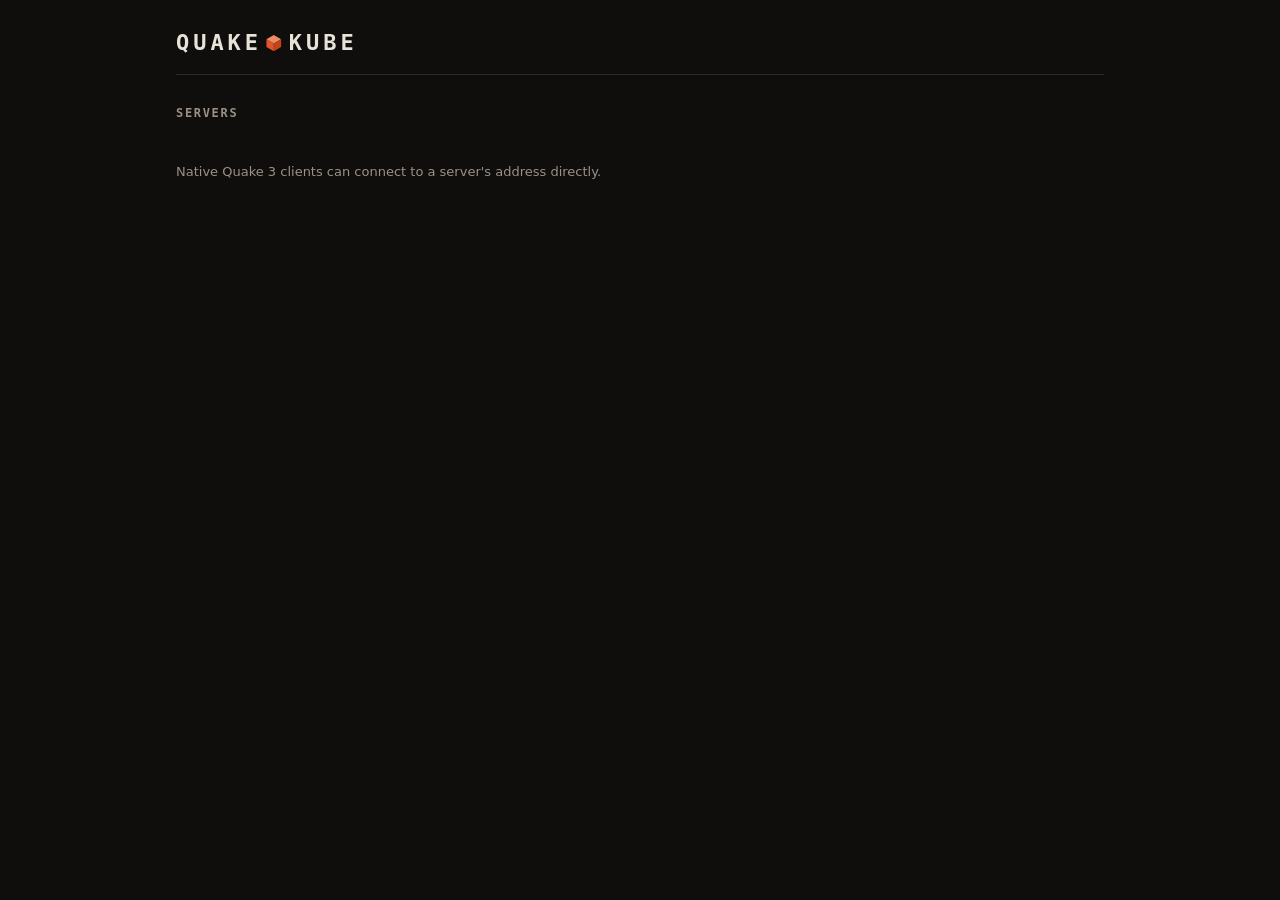
==== controllers/static/index.html @ 39dba01a "ci: cache nix builds in Cachix, and move server creation into a dialog CI caches its nix builds in C" ====
<!DOCTYPE html>
<html lang="en">
  <head>
    <meta charset="utf-8">
    <meta name="viewport" content="width=device-width, initial-scale=1">
    <title>Quake Kube</title>
    <link rel="icon" href="data:image/svg+xml,%3Csvg xmlns='http://www.w3.org/2000/svg' viewBox='0 0 24 24'%3E%3Cpath d='M12 1.5 22 7.25 12 13 2 7.25Z' fill='%23f08a62'/%3E%3Cpath d='M2 7.25 12 13v10.5L2 17.75Z' fill='%23e0562b'/%3E%3Cpath d='M22 7.25v10.5L12 23.5V13Z' fill='%23c2421c'/%3E%3C/svg%3E">
    <style>
      :root {
        --bg: #0f0e0c;
        --panel: #181613;
        --line: #2e2924;
        --text: #e8e2d9;
        --muted: #9a9086;
        --accent: #e0562b;
        --accent-strong: #c2421c;
        --ok: #7dbb5a;
        --wait: #d9a441;
        --mono: ui-monospace, "SF Mono", Menlo, Consolas, monospace;
      }
      * {
        box-sizing: border-box;
      }
      [hidden] {
        display: none !important;
      }
      body {
        margin: 0;
        font: 15px/1.45 system-ui, sans-serif;
        color: var(--text);
        background: var(--bg);
      }
      main {
        max-width: 960px;
        margin: 0 auto;
        padding: 32px 16px 64px;
      }
      header {
        display: flex;
        flex-wrap: wrap;
        align-items: center;
        justify-content: space-between;
        gap: 16px;
        padding-bottom: 20px;
        border-bottom: 1px solid var(--line);
      }
      h1 {
        margin: 0;
        font: 700 22px/1 var(--mono);
        letter-spacing: 0.18em;
        text-transform: uppercase;
      }
      h1 .cube {
        width: 0.8em;
        height: 0.8em;
        margin: 0 0.3em 0 0.12em;
        vertical-align: -0.05em;
      }
      h2 {
        margin: 32px 0 12px;
        font: 600 12px/1 var(--mono);
        letter-spacing: 0.14em;
        text-transform: uppercase;
        color: var(--muted);
      }
      .header-actions {
        display: flex;
        margin-left: auto;
        flex-wrap: wrap;
        align-items: center;
        justify-content: flex-end;
        gap: 12px 18px;
      }
      .count {
        display: flex;
        flex-wrap: wrap;
        justify-content: flex-end;
        gap: 4px 18px;
        font: 13px var(--mono);
        color: var(--muted);
      }
      .servers {
        display: grid;
        gap: 8px;
      }
      .server {
        display: grid;
        grid-template-columns: minmax(0, 1fr) auto;
        gap: 12px 24px;
        align-items: center;
        padding: 16px;
        background: var(--panel);
        border: 1px solid var(--line);
        border-left: 3px solid var(--line);
      }
      .server.ready {
        border-left-color: var(--accent);
      }
      .server .title {
        display: flex;
        align-items: center;
        gap: 10px;
        font-weight: 600;
        font-size: 17px;
        overflow-wrap: anywhere;
      }
      .dot {
        flex: none;
        width: 8px;
        height: 8px;
        border-radius: 50%;
        background: var(--wait);
      }
      .ready .dot {
        background: var(--ok);
      }
      .details {
        display: flex;
        flex-wrap: wrap;
        gap: 4px 18px;
        margin-top: 6px;
        font: 13px var(--mono);
        color: var(--muted);
      }
      .details b {
        font-weight: 500;
        color: var(--text);
      }
      .actions {
        display: flex;
        gap: 8px;
      }
      button,
      .button {
        display: inline-block;
        padding: 9px 16px;
        font: 600 13px/1 system-ui, sans-serif;
        letter-spacing: 0.06em;
        text-transform: uppercase;
        text-decoration: none;
        color: #fff;
        background: var(--accent-strong);
        border: 1px solid transparent;
        cursor: pointer;
      }
      button:hover,
      .button:hover {
        background: var(--accent);
      }
      .button.disabled {
        pointer-events: none;
        opacity: 0.4;
      }
      button.secondary {
        color: var(--muted);
        background: transparent;
        border-color: var(--line);
      }
      button.secondary:hover {
        color: var(--text);
        border-color: var(--muted);
        background: transparent;
      }
      .empty {
        padding: 24px 16px;
        color: var(--muted);
        border: 1px dashed var(--line);
      }
      dialog {
        width: min(560px, calc(100vw - 32px));
        padding: 0;
        color: var(--text);
        background: var(--panel);
        border: 1px solid var(--line);
        border-top: 3px solid var(--accent);
      }
      dialog::backdrop {
        background: rgba(15, 14, 12, 0.8);
      }
      dialog h2 {
        margin: 0;
        padding: 20px 20px 0;
      }
      form {
        display: grid;
        grid-template-columns: repeat(auto-fit, minmax(160px, 1fr));
        gap: 12px;
        padding: 16px 20px 20px;
      }
      label {
        display: grid;
        gap: 6px;
        font: 12px var(--mono);
        letter-spacing: 0.06em;
        text-transform: uppercase;
        color: var(--muted);
      }
      input,
      select {
        width: 100%;
        padding: 9px 10px;
        font: 15px system-ui, sans-serif;
        color: var(--text);
        background: var(--bg);
        border: 1px solid var(--line);
        border-radius: 0;
      }
      input:focus,
      select:focus {
        outline: 2px solid var(--accent);
        outline-offset: -1px;
      }
      .form-actions {
        grid-column: 1 / -1;
        display: flex;
        justify-content: flex-end;
        gap: 8px;
        margin-top: 4px;
      }
      .error {
        grid-column: 1 / -1;
        margin: 0;
        color: var(--accent);
      }
      .error:empty {
        display: none;
      }
      .hint {
        margin: 32px 0 0;
        font-size: 13px;
        color: var(--muted);
      }
      code {
        font-family: var(--mono);
        color: var(--text);
      }
      @media (max-width: 560px) {
        .server {
          grid-template-columns: 1fr;
        }
      }
    </style>
  </head>
  <body>
    <main>
      <header>
        <h1>Quake<svg class="cube" viewBox="0 0 24 24" aria-hidden="true"><path d="M12 1.5 22 7.25 12 13 2 7.25Z" fill="#f08a62"/><path d="M2 7.25 12 13v10.5L2 17.75Z" fill="var(--accent)"/><path d="M22 7.25v10.5L12 23.5V13Z" fill="var(--accent-strong)"/></svg>Kube</h1>
        <div class="header-actions">
          <div class="count"><span id="user"></span><span id="count"></span></div>
          <button id="create-open" hidden>Create server</button>
        </div>
      </header>

      <h2>Servers</h2>
      <div class="servers" id="servers"></div>

      <dialog id="create" aria-labelledby="create-title">
        <h2 id="create-title">New server</h2>
        <form id="create-form">
          <label>Name <input name="name" required pattern="[a-z0-9]([a-z0-9\-]*[a-z0-9])?" maxlength="40" placeholder="friday-night"></label>
          <label>Game <select name="preset" id="presets"></select></label>
          <label>Mode <select name="gameType" id="game-types"></select></label>
          <label>Map <select name="map" id="maps"></select></label>
          <label id="bots">Bots <input name="bots" type="number" min="0" max="16" value="2"></label>
          <label>Password <input name="password" type="password" placeholder="Optional"></label>
          <p class="error" id="create-error"></p>
          <div class="form-actions">
            <button type="button" class="secondary" id="create-cancel">Cancel</button>
            <button type="submit">Create</button>
          </div>
        </form>
      </dialog>

      <p class="hint">Native Quake 3 clients can connect to a server's address directly.</p>
    </main>

    <template id="server-template">
      <div class="server">
        <div>
          <div class="title"><span class="dot"></span><span class="name"></span></div>
          <div class="details"></div>
        </div>
        <div class="actions">
          <a class="button play">Play</a>
          <button class="secondary delete" hidden>Delete</button>
        </div>
      </div>
    </template>

    <script>
      const serversEl = document.getElementById("servers");
      const template = document.getElementById("server-template");

      function detail(label, value) {
        const span = document.createElement("span");
        span.append(label + " ");
        const b = document.createElement("b");
        b.textContent = value;
        span.append(b);
        return span;
      }

      function render(servers) {
        document.getElementById("count").textContent =
          `${servers.filter((s) => s.ready).length} of ${servers.length} running`;
        if (servers.length === 0) {
          serversEl.innerHTML = '<div class="empty">No servers yet.</div>';
          return;
        }
        serversEl.replaceChildren(
          ...servers.map((s) => {
            const el = template.content.firstElementChild.cloneNode(true);
            el.classList.toggle("ready", s.ready);
            el.querySelector(".name").textContent = s.hostname || s.name;
            const details = el.querySelector(".details");
            if (!s.ready) {
              details.append(detail("status", "starting"));
            } else {
              if (s.game) details.append(detail("game", s.game));
              if (s.map) details.append(detail("map", s.map));
              if (s.gameType) details.append(detail("mode", s.gameType));
              if (s.humans != null) {
                const bots = s.bots ? ` +${s.bots} bots` : "";
                details.append(detail("players", `${s.humans}/${s.maxPlayers}${bots}`));
              }
              if (s.address) details.append(detail("address", s.address));
              if (s.needsPassword) details.append(detail("password", "yes"));
            }
            if (s.owner) details.append(detail("owner", s.owner));
            const play = el.querySelector(".play");
            play.href = `/play/${s.namespace}/${s.name}/`;
            play.classList.toggle("disabled", !s.ready || s.map == null);
            const del = el.querySelector(".delete");
            del.hidden = !s.deletable;
            del.addEventListener("click", async () => {
              if (!confirm(`Delete ${s.name}? Anyone playing will be disconnected.`)) return;
              const response = await fetch(`/api/servers/${s.namespace}/${s.name}`, { method: "DELETE" });
              if (!response.ok) alert((await response.text()) || "Deleting the server failed.");
              refresh();
            });
            return el;
          }),
        );
      }

      async function refresh() {
        try {
          const response = await fetch("/api/servers");
          if (response.ok) render(await response.json());
        } catch {}
      }

      let presets = [];

      // Offers the chosen game's modes and maps.
      function showPreset() {
        const preset = presets.find((p) => p.name === document.getElementById("presets").value);
        document.getElementById("game-types").replaceChildren(
          ...preset.gameTypes.map((name) => new Option(name, name)),
        );
        document.getElementById("maps").replaceChildren(
          ...preset.maps.map((map) => new Option(map, map)),
        );
        const bots = document.getElementById("bots");
        bots.hidden = !preset.bots;
        bots.querySelector("input").disabled = !preset.bots;
      }

      async function setUpCreate() {
        const config = await (await fetch("/api/config")).json();
        if (config.user) document.getElementById("user").textContent = config.user;
        if (!config.canCreate) return;
        presets = config.presets;
        const select = document.getElementById("presets");
        select.replaceChildren(...presets.map((p) => new Option(p.title, p.name)));
        select.addEventListener("change", showPreset);
        showPreset();
        document.getElementById("create-open").hidden = false;
      }

      const dialog = document.getElementById("create");
      document.getElementById("create-open").addEventListener("click", () => {
        document.getElementById("create-error").textContent = "";
        dialog.showModal();
      });
      document.getElementById("create-cancel").addEventListener("click", () => dialog.close());
      // A click on the backdrop lands on the dialog itself, outside its contents.
      dialog.addEventListener("click", (event) => {
        if (event.target === dialog) dialog.close();
      });

      document.getElementById("create-form").addEventListener("submit", async (event) => {
        event.preventDefault();
        const form = event.target;
        const error = document.getElementById("create-error");
        const data = Object.fromEntries(new FormData(form));
        data.bots = Number(data.bots ?? 0);
        const response = await fetch("/api/servers", {
          method: "POST",
          headers: { "Content-Type": "application/json" },
          body: JSON.stringify(data),
        });
        if (response.ok) {
          error.textContent = "";
          form.reset();
          showPreset();
          dialog.close();
          refresh();
        } else {
          error.textContent = (await response.text()) || "Creating the server failed.";
        }
      });

      setUpCreate();
      refresh();
      setInterval(refresh, 5000);
    </script>
  </body>
</html>
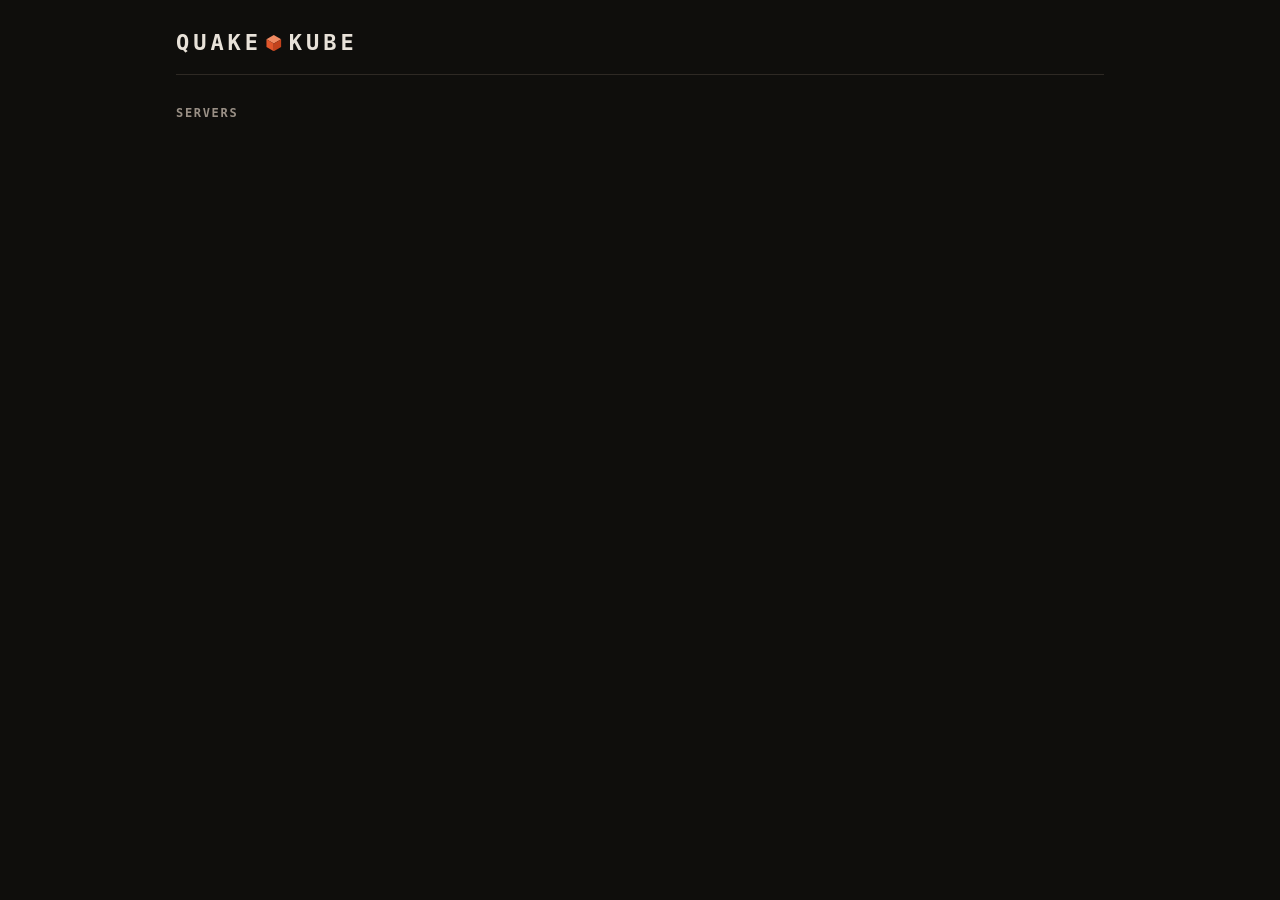
==== commit e910b1c9: "feat(web): accept any server name and confirm deletes in a dialog Servers can be called anything up " ====
--- a/controllers/static/index.html
+++ b/controllers/static/index.html
@@ -217,6 +217,11 @@
         gap: 8px;
         margin-top: 4px;
       }
+      .message {
+        grid-column: 1 / -1;
+        margin: 0;
+        overflow-wrap: anywhere;
+      }
       .error {
         grid-column: 1 / -1;
         margin: 0;
@@ -257,7 +262,7 @@
       <dialog id="create" aria-labelledby="create-title">
         <h2 id="create-title">New server</h2>
         <form id="create-form">
-          <label>Name <input name="name" required pattern="[a-z0-9]([a-z0-9\-]*[a-z0-9])?" maxlength="40" placeholder="friday-night"></label>
+          <label>Name <input name="name" required maxlength="64" placeholder="Friday Night"></label>
           <label>Game <select name="preset" id="presets"></select></label>
           <label>Mode <select name="gameType" id="game-types"></select></label>
           <label>Map <select name="map" id="maps"></select></label>
@@ -271,7 +276,19 @@
         </form>
       </dialog>
 
-      <p class="hint">Native Quake 3 clients can connect to a server's address directly.</p>
+      <dialog id="delete" aria-labelledby="delete-title">
+        <h2 id="delete-title">Delete server</h2>
+        <form id="delete-form">
+          <p class="message">Delete <b id="delete-name"></b>? Anyone playing will be disconnected.</p>
+          <p class="error" id="delete-error"></p>
+          <div class="form-actions">
+            <button type="button" class="secondary" id="delete-cancel">Cancel</button>
+            <button type="submit">Delete</button>
+          </div>
+        </form>
+      </dialog>
+
+      <p class="hint" id="native-hint" hidden>Native Quake 3 clients can connect to a server's address directly.</p>
     </main>
 
     <template id="server-template">
@@ -332,12 +349,7 @@
             play.classList.toggle("disabled", !s.ready || s.map == null);
             const del = el.querySelector(".delete");
             del.hidden = !s.deletable;
-            del.addEventListener("click", async () => {
-              if (!confirm(`Delete ${s.name}? Anyone playing will be disconnected.`)) return;
-              const response = await fetch(`/api/servers/${s.namespace}/${s.name}`, { method: "DELETE" });
-              if (!response.ok) alert((await response.text()) || "Deleting the server failed.");
-              refresh();
-            });
+            del.addEventListener("click", () => confirmDelete(s));
             return el;
           }),
         );
@@ -369,6 +381,7 @@
       async function setUpCreate() {
         const config = await (await fetch("/api/config")).json();
         if (config.user) document.getElementById("user").textContent = config.user;
+        document.getElementById("native-hint").hidden = !config.nativeClients;
         if (!config.canCreate) return;
         presets = config.presets;
         const select = document.getElementById("presets");
@@ -377,6 +390,33 @@
         showPreset();
         document.getElementById("create-open").hidden = false;
       }
+
+      // Asks before deleting a server, in a dialog like the one for creating them.
+      const deleteDialog = document.getElementById("delete");
+      let deleting = null;
+      function confirmDelete(server) {
+        deleting = server;
+        document.getElementById("delete-name").textContent = server.hostname || server.name;
+        document.getElementById("delete-error").textContent = "";
+        deleteDialog.showModal();
+      }
+      document.getElementById("delete-cancel").addEventListener("click", () => deleteDialog.close());
+      deleteDialog.addEventListener("click", (event) => {
+        if (event.target === deleteDialog) deleteDialog.close();
+      });
+      document.getElementById("delete-form").addEventListener("submit", async (event) => {
+        event.preventDefault();
+        const response = await fetch(`/api/servers/${deleting.namespace}/${deleting.name}`, {
+          method: "DELETE",
+        });
+        if (response.ok) {
+          deleteDialog.close();
+          refresh();
+        } else {
+          document.getElementById("delete-error").textContent =
+            (await response.text()) || "Deleting the server failed.";
+        }
+      });
 
       const dialog = document.getElementById("create");
       document.getElementById("create-open").addEventListener("click", () => {
